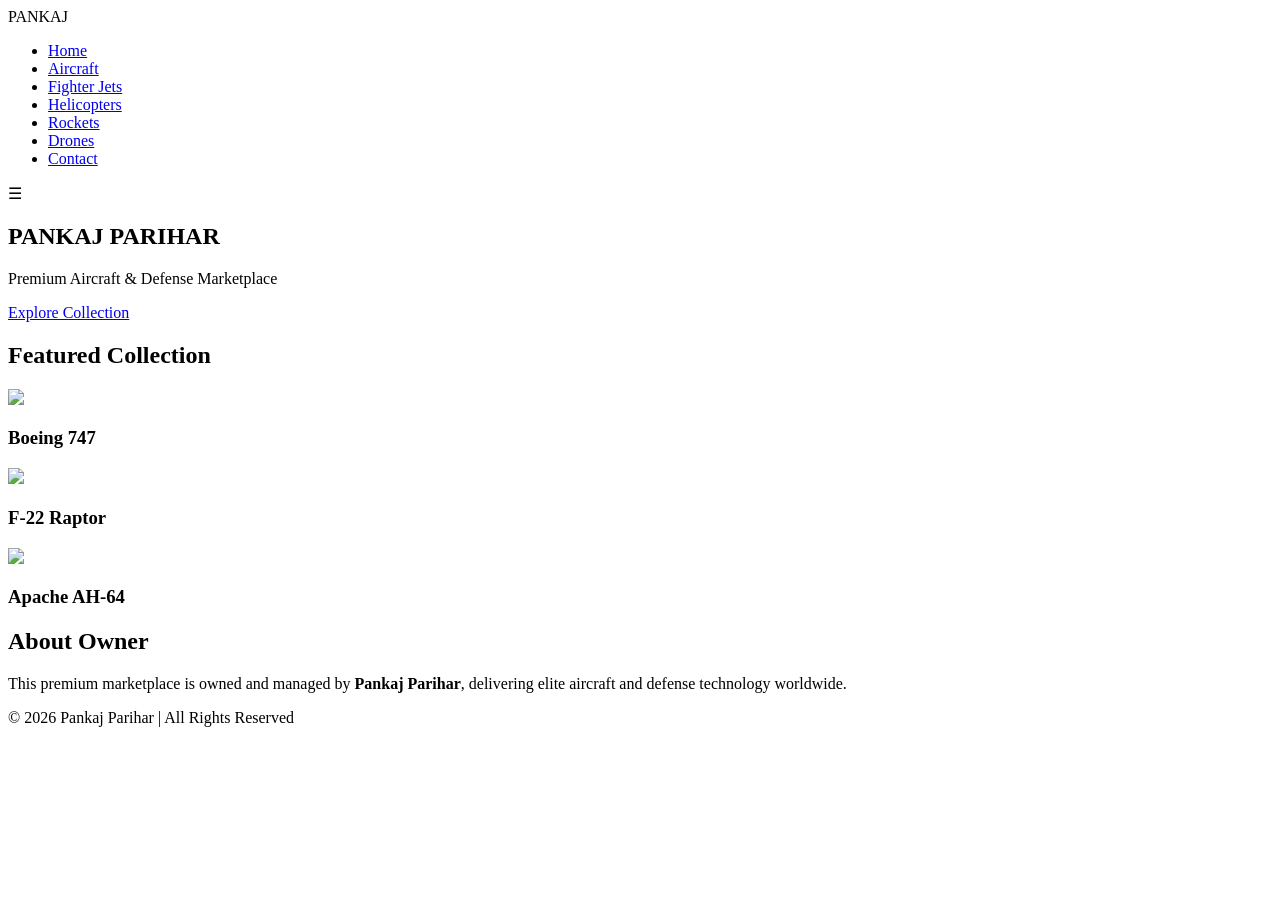
==== index.html @ a1c2ef30 "Add initial HTML structure for the website" ====
<!DOCTYPE html>
<html lang="en">
<head>
<meta charset="UTF-8">
<meta name="viewport" content="width=device-width, initial-scale=1.0">
<title>Pankaj Parihar | Premium Aircraft</title>

<link href="https://fonts.googleapis.com/css2?family=Poppins:wght@300;500;700&display=swap" rel="stylesheet">
<link rel="stylesheet" href="style.css">

</head>
<body>

<!-- NAVBAR -->
<header>
    <nav class="navbar">
        <div class="logo">PANKAJ</div>
        <ul class="nav-links">
            <li><a href="index.html">Home</a></li>
            <li><a href="aircraft.html">Aircraft</a></li>
            <li><a href="fighterjets.html">Fighter Jets</a></li>
            <li><a href="helicopters.html">Helicopters</a></li>
            <li><a href="rockets.html">Rockets</a></li>
            <li><a href="drones.html">Drones</a></li>
            <li><a href="contact.html">Contact</a></li>
        </ul>
        <div class="menu-toggle">☰</div>
    </nav>
</header>

<!-- HERO SECTION -->
<section class="hero">
    <div class="hero-content">
        <h1>PANKAJ PARIHAR</h1>
        <p>Premium Aircraft & Defense Marketplace</p>
        <a href="aircraft.html" class="btn">Explore Collection</a>
    </div>
</section>

<!-- FEATURED -->
<section class="section">
    <h2>Featured Collection</h2>
    <div class="grid">
        <div class="card">
            <img src="https://images.unsplash.com/photo-1542296332-2e4473faf563" />
            <h3>Boeing 747</h3>
        </div>
        <div class="card">
            <img src="https://images.unsplash.com/photo-1558981359-219d6364c9c8" />
            <h3>F-22 Raptor</h3>
        </div>
        <div class="card">
            <img src="https://images.unsplash.com/photo-1508612761958-e931e0f8b4d4" />
            <h3>Apache AH-64</h3>
        </div>
    </div>
</section>

<!-- ABOUT -->
<section class="section glass">
    <h2>About Owner</h2>
    <p>This premium marketplace is owned and managed by <strong>Pankaj Parihar</strong>, delivering elite aircraft and defense technology worldwide.</p>
</section>

<!-- FOOTER -->
<footer>
    <p>© 2026 Pankaj Parihar | All Rights Reserved</p>
</footer>

<script src="script.js"></script>

</body>
</html>
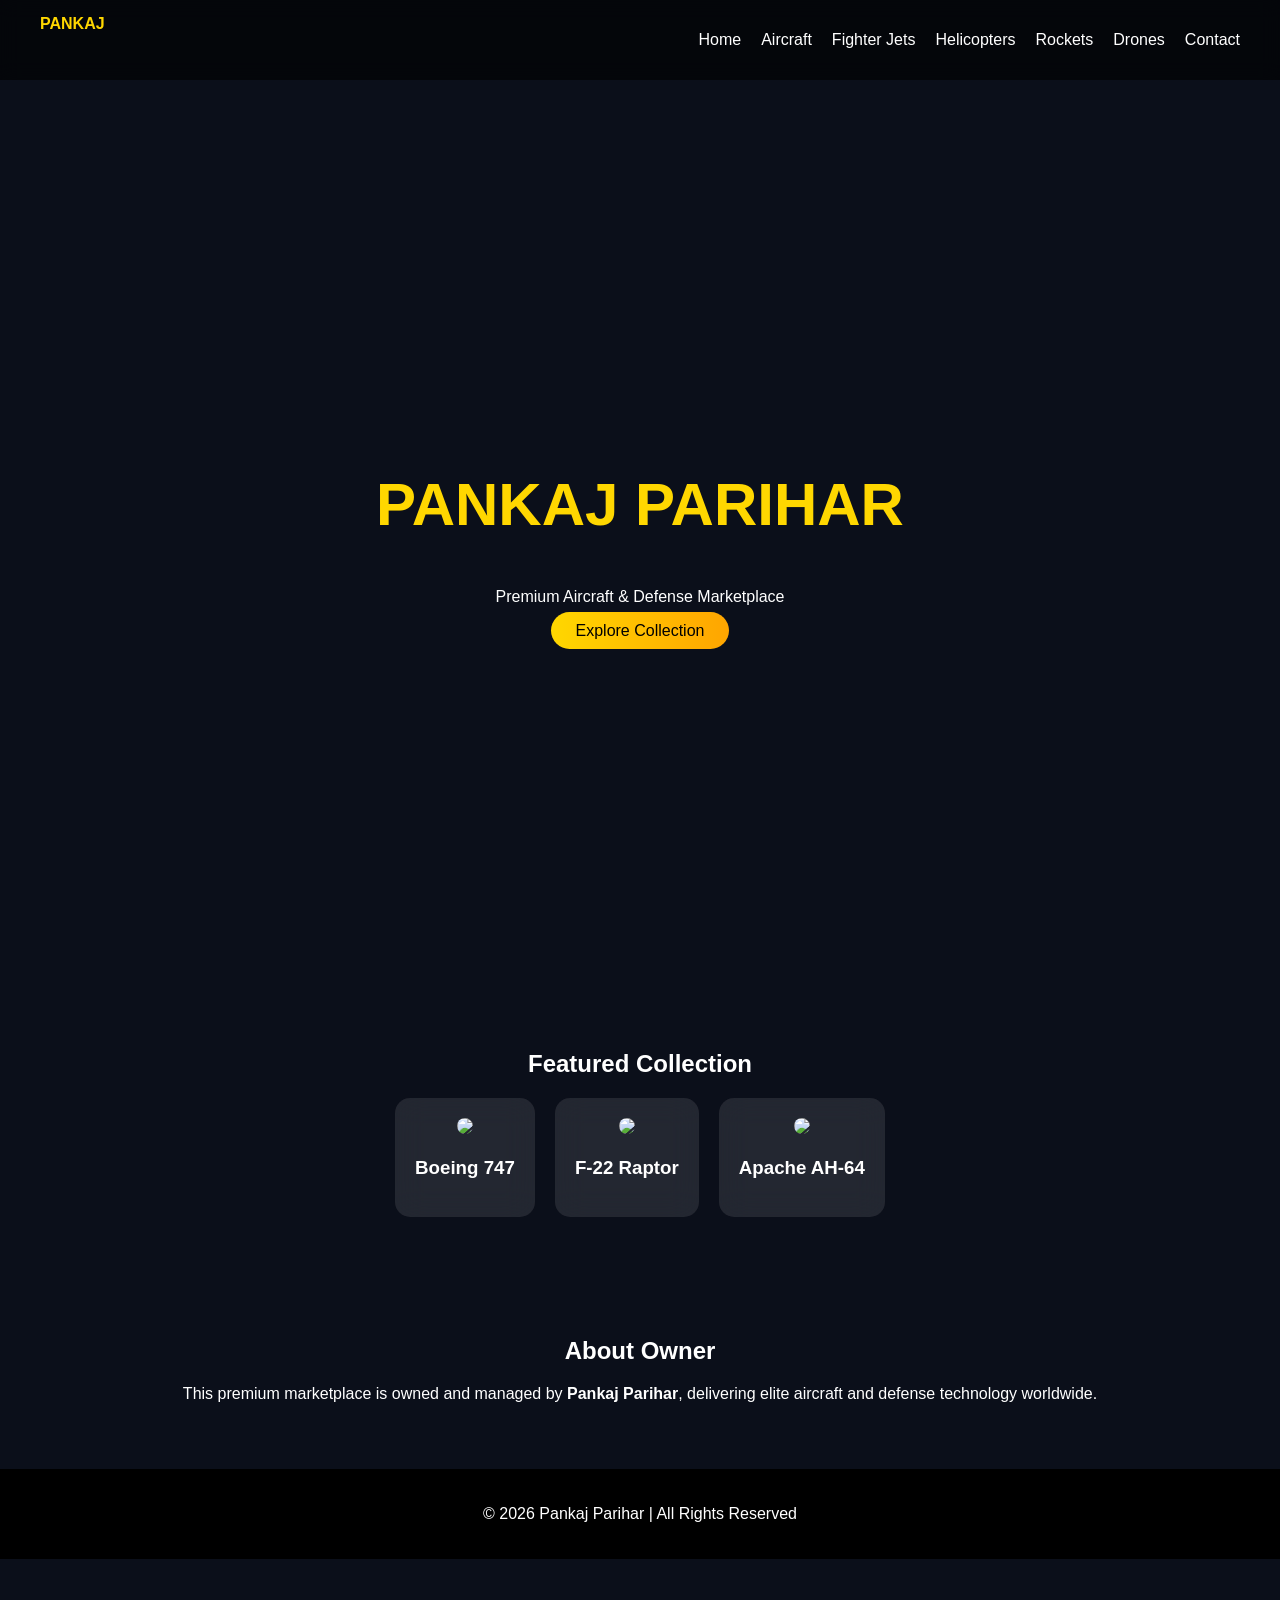
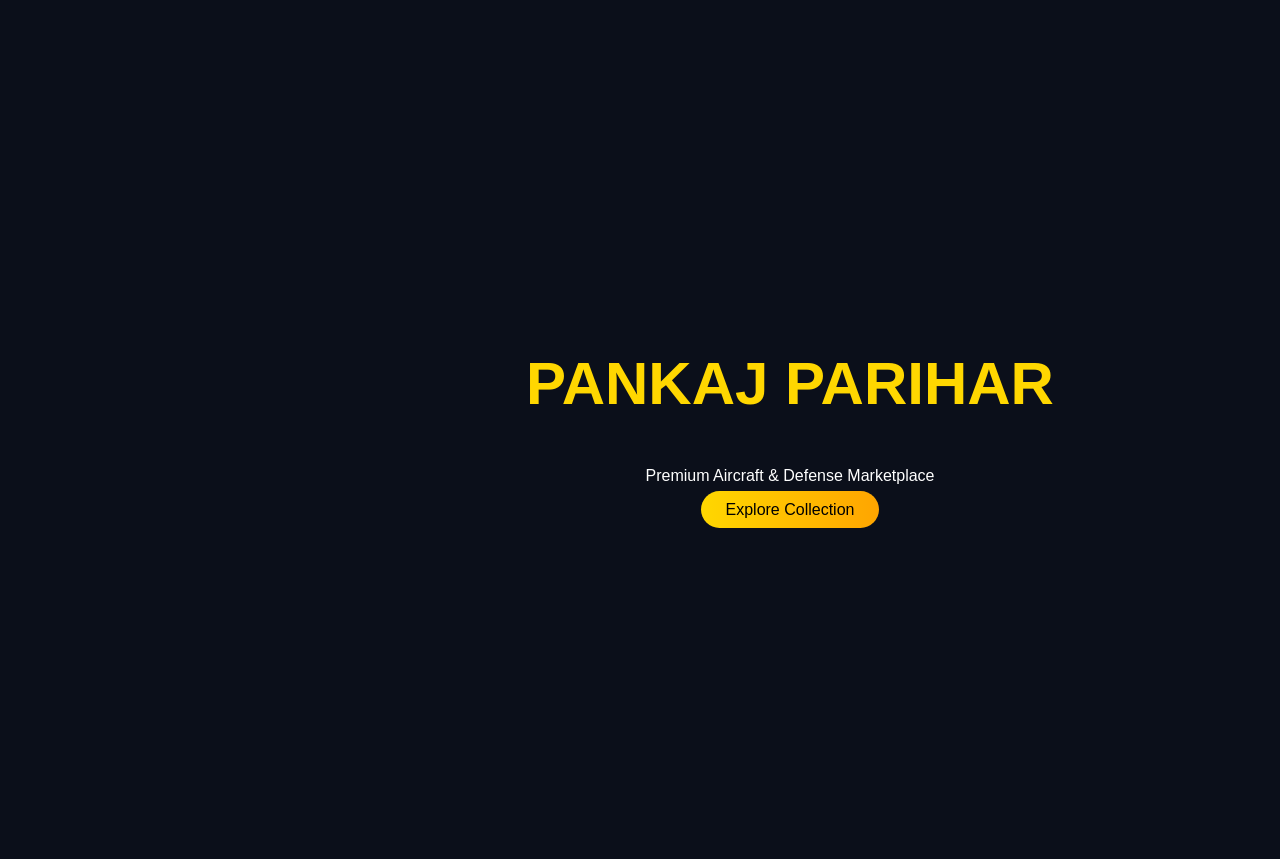
==== commit fc584b2e: "Add hero section with video and content Added a hero section with a background video and content." ====
--- a/index.html
+++ b/index.html
@@ -71,3 +71,14 @@
 
 </body>
 </html>
+<section class="hero">
+    <video autoplay muted loop class="bg-video">
+        <source src="https://cdn.coverr.co/videos/coverr-fighter-jet-7376/1080p.mp4" type="video/mp4">
+    </video>
+
+    <div class="hero-content">
+        <h1>PANKAJ PARIHAR</h1>
+        <p>Premium Aircraft & Defense Marketplace</p>
+        <a href="aircraft.html" class="btn">Explore Collection</a>
+    </div>
+</section>
--- a/style.css
+++ b/style.css
@@ -0,0 +1,109 @@
+body {
+    margin: 0;
+    font-family: 'Poppins', sans-serif;
+    background: #0b0f1a;
+    color: white;
+}
+
+/* NAVBAR */
+.navbar {
+    display: flex;
+    justify-content: space-between;
+    padding: 15px 40px;
+    position: sticky;
+    top: 0;
+    background: rgba(0,0,0,0.6);
+    backdrop-filter: blur(10px);
+}
+
+.logo {
+    color: gold;
+    font-weight: bold;
+}
+
+.nav-links {
+    display: flex;
+    list-style: none;
+    gap: 20px;
+}
+
+.nav-links a {
+    color: white;
+    text-decoration: none;
+}
+
+/* HERO */
+.hero {
+    height: 100vh;
+    background: url('https://images.unsplash.com/photo-1474302770737-173ee21bab63') no-repeat center/cover;
+    display: flex;
+    align-items: center;
+    justify-content: center;
+    text-align: center;
+}
+
+.hero h1 {
+    font-size: 60px;
+    color: gold;
+}
+
+.btn {
+    padding: 10px 25px;
+    background: linear-gradient(to right, gold, orange);
+    border-radius: 30px;
+    color: black;
+    text-decoration: none;
+}
+
+/* SECTIONS */
+.section {
+    padding: 50px;
+    text-align: center;
+}
+
+/* GRID */
+.grid {
+    display: flex;
+    gap: 20px;
+    justify-content: center;
+}
+
+.card {
+    background: rgba(255,255,255,0.1);
+    backdrop-filter: blur(15px);
+    padding: 20px;
+    border-radius: 15px;
+    transition: 0.3s;
+}
+
+.card img {
+    width: 250px;
+    border-radius: 10px;
+}
+
+.card:hover {
+    transform: scale(1.05);
+}
+
+/* FOOTER */
+footer {
+    text-align: center;
+    padding: 20px;
+    background: black;
+}
+
+/* MOBILE */
+.menu-toggle {
+    display: none;
+}
+
+@media(max-width: 768px){
+    .nav-links {
+        display: none;
+        flex-direction: column;
+    }
+    .menu-toggle {
+        display: block;
+        cursor: pointer;
+    }
+}
